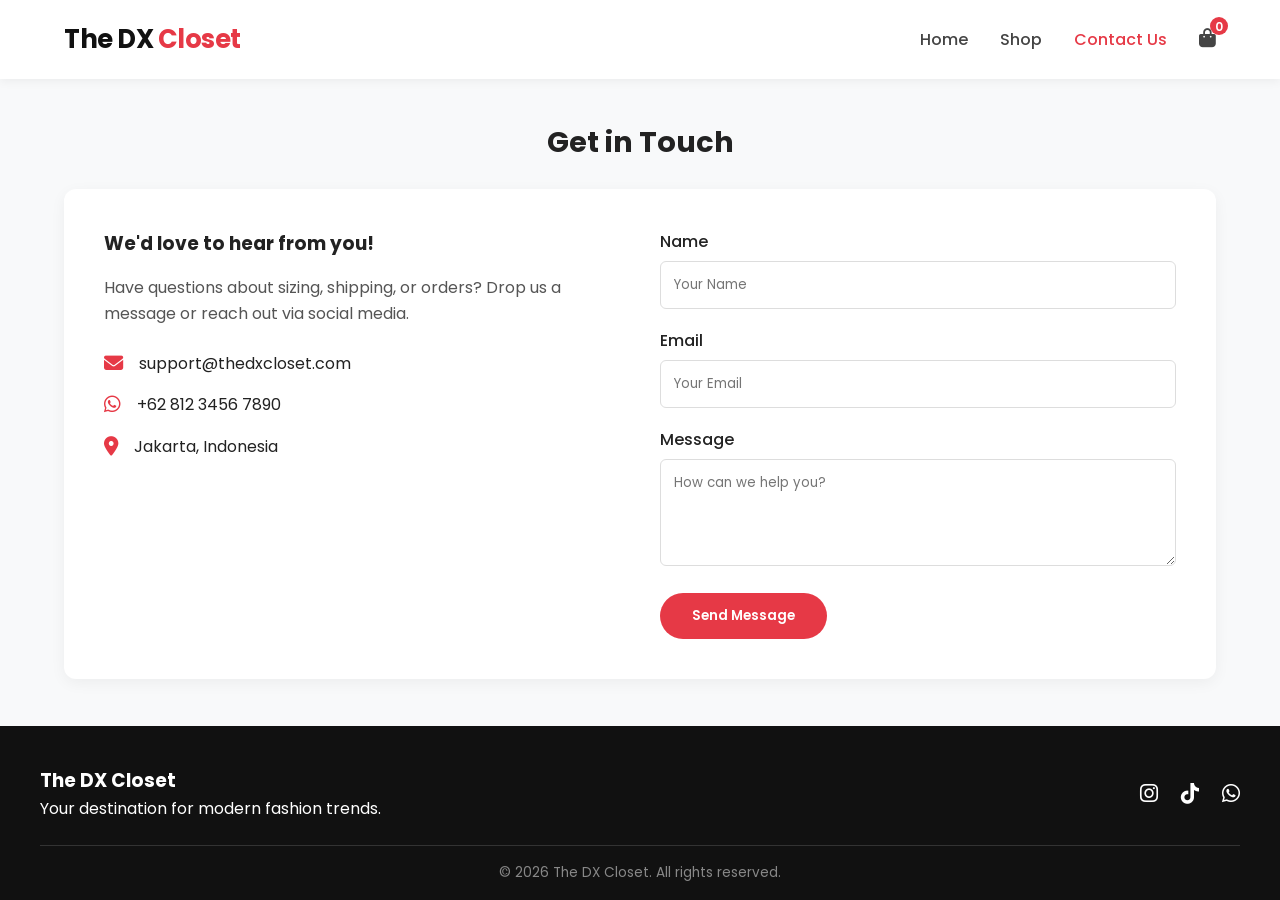
==== contact.html @ 823d3d2e "Create contact.html" ====
<!DOCTYPE html>
<html lang="en">
<head>
    <meta charset="UTF-8">
    <meta name="viewport" content="width=device-width, initial-scale=1.0">
    <title>Contact Us - The DX Closet</title>
    <link href="https://fonts.googleapis.com/css2?family=Poppins:wght@300;400;500;600;700&display=swap" rel="stylesheet">
    <link rel="stylesheet" href="https://cdnjs.cloudflare.com/ajax/libs/font-awesome/6.4.0/css/all.min.css">
    <link rel="stylesheet" href="style.css">
</head>
<body>

    <header class="navbar">
        <div class="nav-container">
            <a href="index.html" class="logo">The DX <span>Closet</span></a>
            <ul class="nav-links">
                <li><a href="index.html">Home</a></li>
                <li><a href="shop.html">Shop</a></li>
                <li><a href="contact.html" class="active">Contact Us</a></li>
                <li>
                    <a href="cart.html" class="cart-link">
                        <i class="fas fa-shopping-bag"></i>
                        <span class="cart-badge" id="cart-count">0</span>
                    </a>
                </li>
            </ul>
        </div>
    </header>

    <main class="container">
        <h2 class="section-title">Get in Touch</h2>
        <div class="contact-wrapper">
            <div class="contact-info">
                <h3>We'd love to hear from you!</h3>
                <p>Have questions about sizing, shipping, or orders? Drop us a message or reach out via social media.</p>
                <div class="info-item">
                    <i class="fas fa-envelope"></i>
                    <span>support@thedxcloset.com</span>
                </div>
                <div class="info-item">
                    <i class="fab fa-whatsapp"></i>
                    <span>+62 812 3456 7890</span>
                </div>
                <div class="info-item">
                    <i class="fas fa-map-marker-alt"></i>
                    <span>Jakarta, Indonesia</span>
                </div>
            </div>
            <form class="contact-form" onsubmit="event.preventDefault(); alert('Message sent!');">
                <div class="form-group">
                    <label>Name</label>
                    <input type="text" placeholder="Your Name" required>
                </div>
                <div class="form-group">
                    <label>Email</label>
                    <input type="email" placeholder="Your Email" required>
                </div>
                <div class="form-group">
                    <label>Message</label>
                    <textarea rows="4" placeholder="How can we help you?" required></textarea>
                </div>
                <button type="submit" class="btn-primary" style="border:none; cursor:pointer;">Send Message</button>
            </form>
        </div>
    </main>

    <footer>
        <div class="footer-container">
            <div>
                <h3>The DX Closet</h3>
                <p>Your destination for modern fashion trends.</p>
            </div>
            <div class="footer-socials">
                <a href="#"><i class="fab fa-instagram"></i></a>
                <a href="#"><i class="fab fa-tiktok"></i></a>
                <a href="#"><i class="fab fa-whatsapp"></i></a>
            </div>
        </div>
        <div class="footer-bottom">
            <p>&copy; 2026 The DX Closet. All rights reserved.</p>
        </div>
    </footer>

    <script src="script.js"></script>
</body>
</html>
---- style.css ----
/* General Reset & Fonts */
* {
    margin: 0;
    padding: 0;
    box-sizing: border-box;
    font-family: 'Poppins', sans-serif;
}

body {
    background-color: #f8f9fa;
    color: #222;
    line-height: 1.6;
    display: flex;
    flex-direction: column;
    min-height: 100vh;
}

main {
    flex: 1;
}

/* Header & Navbar */
.navbar {
    background: #ffffff;
    box-shadow: 0 2px 10px rgba(0, 0, 0, 0.06);
    position: sticky;
    top: 0;
    z-index: 1000;
}

.nav-container {
    max-width: 1200px;
    margin: 0 auto;
    padding: 1.2rem 1.5rem;
    display: flex;
    justify-content: space-between;
    align-items: center;
}

.logo {
    font-size: 1.6rem;
    font-weight: 700;
    color: #111;
    text-decoration: none;
    letter-spacing: -0.5px;
}

.logo span {
    color: #e63946;
}

.nav-links {
    display: flex;
    list-style: none;
    gap: 2rem;
    align-items: center;
}

.nav-links a {
    text-decoration: none;
    color: #444;
    font-weight: 500;
    transition: color 0.3s;
}

.nav-links a:hover,
.nav-links a.active {
    color: #e63946;
}

.cart-link {
    position: relative;
    font-size: 1.2rem;
    color: #111;
}

.cart-badge {
    position: absolute;
    top: -8px;
    right: -12px;
    background: #e63946;
    color: white;
    font-size: 0.75rem;
    width: 18px;
    height: 18px;
    border-radius: 50%;
    display: flex;
    align-items: center;
    justify-content: center;
    font-weight: 600;
}

/* Hero Section (Home Page) */
.hero {
    background: linear-gradient(rgba(0, 0, 0, 0.45), rgba(0, 0, 0, 0.45)), 
                url('https://images.unsplash.com/photo-1441986300917-64674bd600d8?auto=format&fit=crop&w=1200&q=80') center/cover;
    height: 420px;
    display: flex;
    align-items: center;
    justify-content: center;
    text-align: center;
    color: white;
    padding: 0 1rem;
}

.hero-content h1 {
    font-size: 2.8rem;
    margin-bottom: 0.8rem;
}

.hero-content p {
    font-size: 1.1rem;
    margin-bottom: 1.5rem;
    color: #e0e0e0;
}

.btn-primary {
    background: #e63946;
    color: white;
    padding: 0.8rem 2rem;
    text-decoration: none;
    border-radius: 25px;
    font-weight: 600;
    display: inline-block;
    transition: background 0.3s;
}

.btn-primary:hover {
    background: #d62828;
}

/* Container */
.container {
    max-width: 1200px;
    margin: 2.5rem auto;
    padding: 0 1.5rem;
}

.section-title {
    font-size: 1.8rem;
    font-weight: 700;
    margin-bottom: 1.5rem;
    text-align: center;
}

/* Featured & Product Grid */
.product-grid {
    display: grid;
    grid-template-columns: repeat(auto-fill, minmax(250px, 1fr));
    gap: 1.8rem;
}

.product-card {
    background: white;
    border-radius: 12px;
    overflow: hidden;
    box-shadow: 0 4px 15px rgba(0, 0, 0, 0.05);
    transition: transform 0.3s, box-shadow 0.3s;
    display: flex;
    flex-direction: column;
    position: relative;
}

.product-card:hover {
    transform: translateY(-5px);
    box-shadow: 0 8px 25px rgba(0, 0, 0, 0.1);
}

.product-badge {
    position: absolute;
    top: 12px;
    left: 12px;
    background: #e63946;
    color: white;
    padding: 0.2rem 0.6rem;
    border-radius: 4px;
    font-size: 0.75rem;
    font-weight: 600;
}

.product-img {
    width: 100%;
    height: 240px;
    object-fit: cover;
}

.product-info {
    padding: 1.2rem;
    display: flex;
    flex-direction: column;
    flex-grow: 1;
}

.product-title {
    font-size: 1rem;
    font-weight: 600;
    margin-bottom: 0.4rem;
}

.product-price {
    font-size: 1.15rem;
    font-weight: 700;
    color: #e63946;
    margin-bottom: 1rem;
}

.add-cart-btn {
    margin-top: auto;
    width: 100%;
    padding: 0.7rem;
    background: #111;
    color: white;
    border: none;
    border-radius: 6px;
    cursor: pointer;
    font-weight: 500;
    transition: background 0.3s;
}

.add-cart-btn:hover {
    background: #333;
}

/* Shop Controls (Search & Filter) */
.shop-controls {
    display: flex;
    justify-content: space-between;
    align-items: center;
    flex-wrap: wrap;
    gap: 1rem;
    margin-bottom: 2rem;
}

.search-box {
    display: flex;
    background: white;
    border: 1px solid #ddd;
    border-radius: 25px;
    padding: 0.3rem 1rem;
    width: 300px;
}

.search-box input {
    border: none;
    outline: none;
    width: 100%;
    padding: 0.4rem;
}

.filter-categories {
    display: flex;
    gap: 0.5rem;
    flex-wrap: wrap;
}

.cat-btn {
    padding: 0.5rem 1.2rem;
    border: 1px solid #ddd;
    border-radius: 20px;
    background: white;
    cursor: pointer;
    transition: 0.3s;
}

.cat-btn.active, .cat-btn:hover {
    background: #111;
    color: white;
    border-color: #111;
}

/* Contact Page Layout */
.contact-wrapper {
    display: grid;
    grid-template-columns: 1fr 1fr;
    gap: 2.5rem;
    background: white;
    padding: 2.5rem;
    border-radius: 12px;
    box-shadow: 0 4px 15px rgba(0, 0, 0, 0.05);
}

.contact-info h3 {
    margin-bottom: 1rem;
}

.contact-info p {
    margin-bottom: 1.5rem;
    color: #555;
}

.info-item {
    display: flex;
    align-items: center;
    gap: 1rem;
    margin-bottom: 1rem;
}

.info-item i {
    color: #e63946;
    font-size: 1.2rem;
}

.contact-form .form-group {
    margin-bottom: 1.2rem;
}

.contact-form label {
    display: block;
    margin-bottom: 0.4rem;
    font-weight: 500;
}

.contact-form input,
.contact-form textarea {
    width: 100%;
    padding: 0.8rem;
    border: 1px solid #ddd;
    border-radius: 6px;
    outline: none;
}

/* Cart Page */
.cart-table {
    width: 100%;
    border-collapse: collapse;
    background: white;
    border-radius: 12px;
    overflow: hidden;
    box-shadow: 0 4px 15px rgba(0, 0, 0, 0.05);
    margin-bottom: 2rem;
}

.cart-table th, .cart-table td {
    padding: 1rem 1.2rem;
    text-align: left;
    border-bottom: 1px solid #eee;
}

.cart-table th {
    background: #f1f3f5;
}

.cart-item-info {
    display: flex;
    align-items: center;
    gap: 1rem;
}

.cart-item-info img {
    width: 60px;
    height: 60px;
    object-fit: cover;
    border-radius: 6px;
}

.qty-control {
    display: flex;
    align-items: center;
    gap: 0.5rem;
}

.qty-btn {
    width: 25px;
    height: 25px;
    border: 1px solid #ccc;
    background: white;
    cursor: pointer;
    border-radius: 4px;
}

.remove-btn {
    background: none;
    border: none;
    color: #e63946;
    cursor: pointer;
    font-size: 1.1rem;
}

.cart-summary {
    background: white;
    padding: 1.5rem;
    border-radius: 12px;
    box-shadow: 0 4px 15px rgba(0, 0, 0, 0.05);
    max-width: 400px;
    margin-left: auto;
}

.summary-row {
    display: flex;
    justify-content: space-between;
    margin-bottom: 1rem;
    font-size: 1.1rem;
}

.checkout-btn {
    width: 100%;
    padding: 0.9rem;
    background: #25D366;
    color: white;
    border: none;
    border-radius: 8px;
    font-weight: 600;
    font-size: 1rem;
    cursor: pointer;
    display: flex;
    align-items: center;
    justify-content: center;
    gap: 0.5rem;
}

/* Footer */
footer {
    background: #111;
    color: white;
    padding: 2.5rem 1.5rem 1rem;
    margin-top: auto;
}

.footer-container {
    max-width: 1200px;
    margin: 0 auto;
    display: flex;
    justify-content: space-between;
    align-items: center;
    flex-wrap: wrap;
    gap: 1.5rem;
    border-bottom: 1px solid #333;
    padding-bottom: 1.5rem;
}

.footer-socials a {
    color: white;
    margin-left: 1.2rem;
    font-size: 1.3rem;
}

.footer-bottom {
    text-align: center;
    margin-top: 1rem;
    color: #888;
    font-size: 0.85rem;
}

/* Responsive */
@media (max-width: 768px) {
    .contact-wrapper { grid-template-columns: 1fr; }
    .hero-content h1 { font-size: 2rem; }
    .nav-container { flex-direction: column; gap: 1rem; }
  }
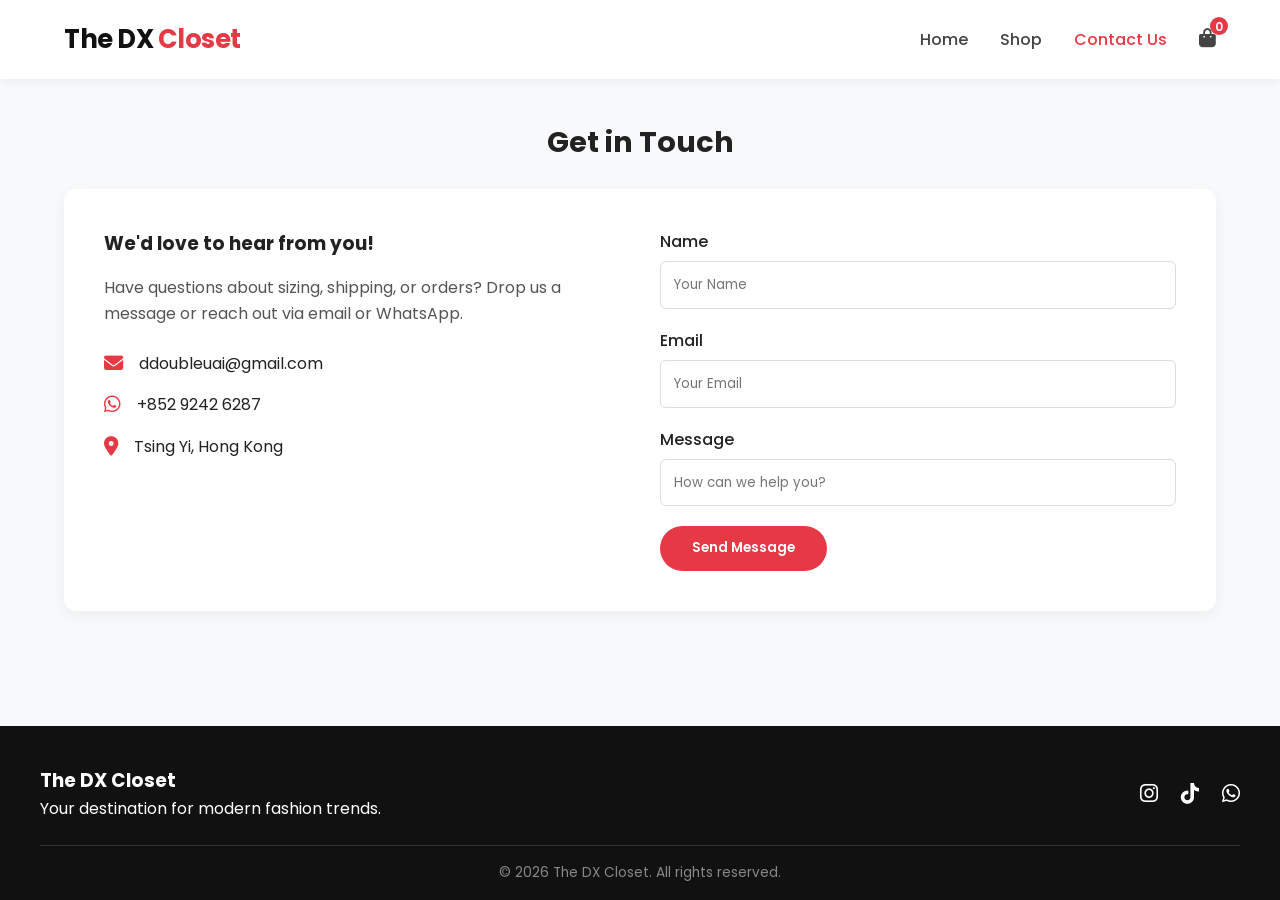
==== commit c19e1561: "Update contact.html" ====
--- a/contact.html
+++ b/contact.html
@@ -32,18 +32,18 @@
         <div class="contact-wrapper">
             <div class="contact-info">
                 <h3>We'd love to hear from you!</h3>
-                <p>Have questions about sizing, shipping, or orders? Drop us a message or reach out via social media.</p>
+                <p>Have questions about sizing, shipping, or orders? Drop us a message or reach out via email or WhatsApp.</p>
                 <div class="info-item">
                     <i class="fas fa-envelope"></i>
-                    <span>support@thedxcloset.com</span>
+                    <a href="mailto:ddoubleuai@gmail.com" style="text-decoration:none; color:inherit;">ddoubleuai@gmail.com</a>
                 </div>
                 <div class="info-item">
                     <i class="fab fa-whatsapp"></i>
-                    <span>+62 812 3456 7890</span>
+                    <a href="https://wa.me/85292426287" target="_blank" rel="noopener noreferrer" style="text-decoration:none; color:inherit;">+852 9242 6287</a>
                 </div>
                 <div class="info-item">
                     <i class="fas fa-map-marker-alt"></i>
-                    <span>Jakarta, Indonesia</span>
+                    <span>Tsing Yi, Hong Kong</span>
                 </div>
             </div>
             <form class="contact-form" onsubmit="event.preventDefault(); alert('Message sent!');">
@@ -57,7 +57,7 @@
                 </div>
                 <div class="form-group">
                     <label>Message</label>
-                    <textarea rows="4" placeholder="How can we help you?" required></textarea>
+                    <input type="text" placeholder="How can we help you?" required>
                 </div>
                 <button type="submit" class="btn-primary" style="border:none; cursor:pointer;">Send Message</button>
             </form>
@@ -71,9 +71,9 @@
                 <p>Your destination for modern fashion trends.</p>
             </div>
             <div class="footer-socials">
-                <a href="#"><i class="fab fa-instagram"></i></a>
-                <a href="#"><i class="fab fa-tiktok"></i></a>
-                <a href="#"><i class="fab fa-whatsapp"></i></a>
+                <a href="https://instagram.com/thedxcloset" target="_blank" rel="noopener noreferrer"><i class="fab fa-instagram"></i></a>
+                <a href="https://tiktok.com/@thedxcloset" target="_blank" rel="noopener noreferrer"><i class="fab fa-tiktok"></i></a>
+                <a href="https://wa.me/85292426287" target="_blank" rel="noopener noreferrer"><i class="fab fa-whatsapp"></i></a>
             </div>
         </div>
         <div class="footer-bottom">
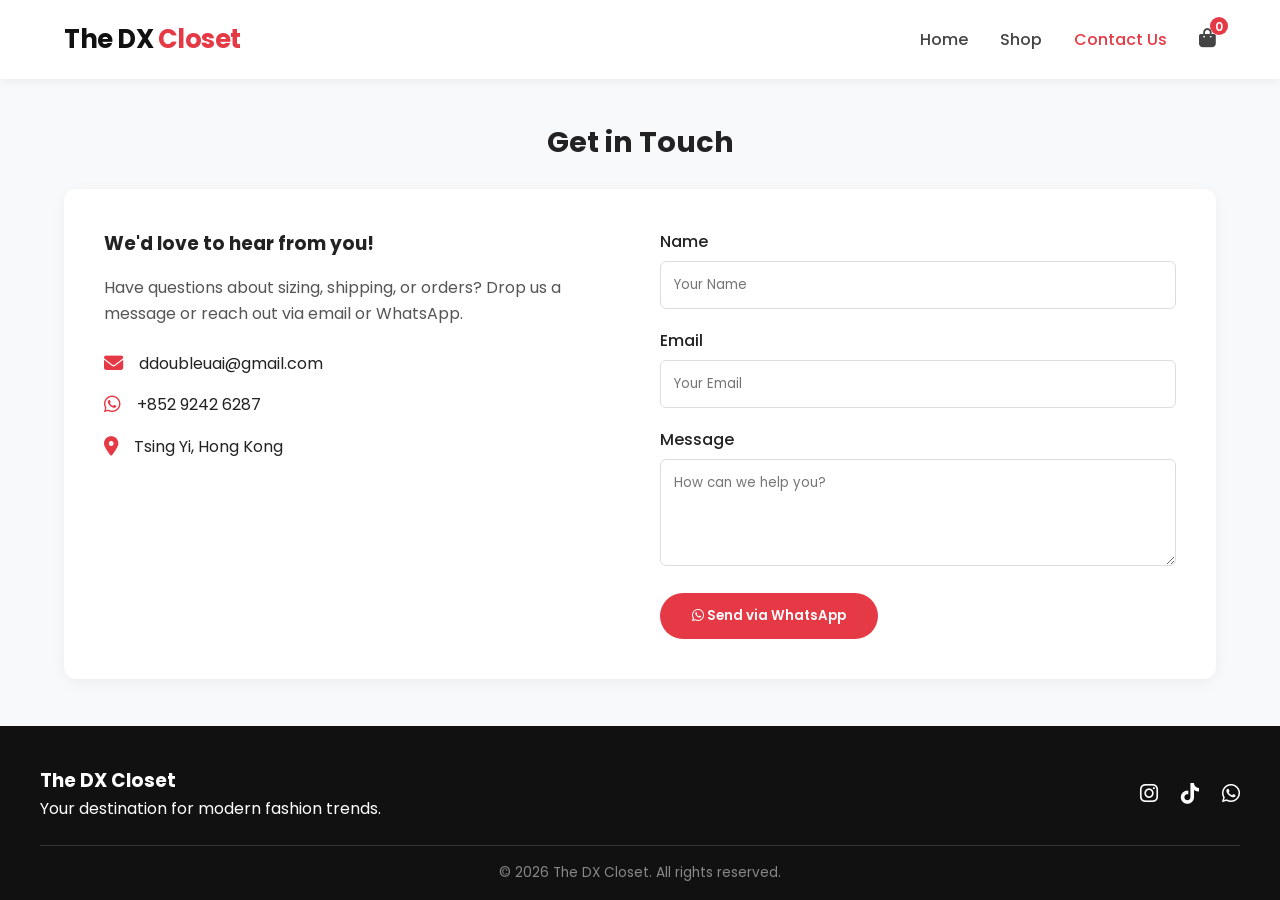
==== commit d10f6f12: "Update contact.html" ====
--- a/contact.html
+++ b/contact.html
@@ -46,20 +46,24 @@
                     <span>Tsing Yi, Hong Kong</span>
                 </div>
             </div>
-            <form class="contact-form" onsubmit="event.preventDefault(); alert('Message sent!');">
+            
+            <!-- Contact Form -->
+            <form class="contact-form" id="contact-form">
                 <div class="form-group">
                     <label>Name</label>
-                    <input type="text" placeholder="Your Name" required>
+                    <input type="text" id="contact-name" placeholder="Your Name" required>
                 </div>
                 <div class="form-group">
                     <label>Email</label>
-                    <input type="email" placeholder="Your Email" required>
+                    <input type="email" id="contact-email" placeholder="Your Email" required>
                 </div>
                 <div class="form-group">
                     <label>Message</label>
-                    <input type="text" placeholder="How can we help you?" required>
+                    <textarea id="contact-message" rows="4" placeholder="How can we help you?" required></textarea>
                 </div>
-                <button type="submit" class="btn-primary" style="border:none; cursor:pointer;">Send Message</button>
+                <button type="submit" class="btn-primary" style="border:none; cursor:pointer;">
+                    <i class="fab fa-whatsapp"></i> Send via WhatsApp
+                </button>
             </form>
         </div>
     </main>
